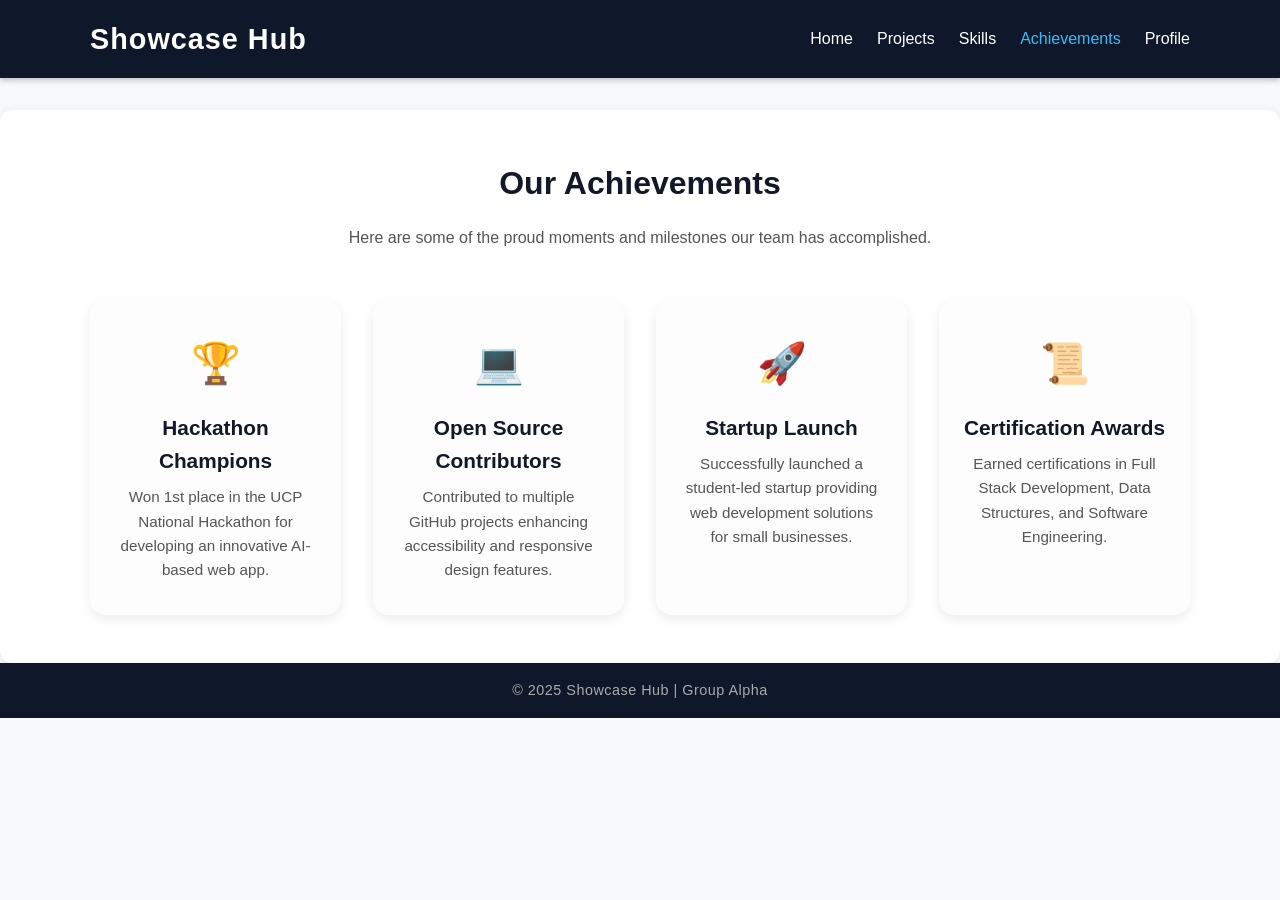
==== src/achievements.html @ 3c0dde56 "add achievements.html and update style.css to add atyling for achievements page" ====
<!DOCTYPE html>
<html lang="en">
<head>
  <meta charset="UTF-8">
  <meta name="viewport" content="width=device-width, initial-scale=1.0">
  <title>Achievements | Showcase Hub</title>
  <link rel="stylesheet" href="../styles/style.css">
</head>
<body>
  <header>
    <div class="container header-content">
      <h1 class="logo">Showcase Hub</h1>
      <nav>
        <ul class="nav-links">
          <li><a href="index.html">Home</a></li>
          <li><a href="projects.html">Projects</a></li>
          <li><a href="skills.html">Skills</a></li>
          <li><a href="achievements.html" class="active">Achievements</a></li>
          <li><a href="profile.html">Profile</a></li>
        </ul>
      </nav>
    </div>
  </header>

  <main>
    <section class="achievements-section">
      <div class="container">
        <h2>Our Achievements</h2>
        <p class="intro-text">
          Here are some of the proud moments and milestones our team has accomplished.
        </p>

        <div class="achievement-grid">
          <div class="achievement-card">
            <div class="icon">🏆</div>
            <h3>Hackathon Champions</h3>
            <p>Won 1st place in the UCP National Hackathon for developing an innovative AI-based web app.</p>
          </div>

          <div class="achievement-card">
            <div class="icon">💻</div>
            <h3>Open Source Contributors</h3>
            <p>Contributed to multiple GitHub projects enhancing accessibility and responsive design features.</p>
          </div>

          <div class="achievement-card">
            <div class="icon">🚀</div>
            <h3>Startup Launch</h3>
            <p>Successfully launched a student-led startup providing web development solutions for small businesses.</p>
          </div>

          <div class="achievement-card">
            <div class="icon">📜</div>
            <h3>Certification Awards</h3>
            <p>Earned certifications in Full Stack Development, Data Structures, and Software Engineering.</p>
          </div>
        </div>
      </div>
    </section>
  </main>

  <footer>
    <p>© 2025 Showcase Hub | Group Alpha</p>
  </footer>
</body>
</html>
---- styles/style.css ----
* {
  margin: 0;
  padding: 0;
  box-sizing: border-box;
  font-family: "Poppins", sans-serif;
}

body {
  background-color: #f8f9fb;
  color: #333;
  line-height: 1.6;
}

.container {
  width: 90%;
  max-width: 1100px;
  margin: 0 auto;
}

header {
  background-color: #0f172a;
  color: white;
  padding: 1rem 0;
  box-shadow: 0 2px 6px rgba(0, 0, 0, 0.25);
}

.header-content {
  display: flex;
  justify-content: space-between;
  align-items: center;
}

.logo {
  font-size: 1.8rem;
  letter-spacing: 1px;
}

.nav-links {
  list-style: none;
  display: flex;
  gap: 1.5rem;
}

.nav-links a {
  color: white;
  text-decoration: none;
  font-weight: 500;
  transition: color 0.3s ease;
}

.nav-links a:hover,
.nav-links .active {
  color: #38bdf8;
}

section {
  margin-top: 2rem;
  background-color: white;
  border-radius: 12px;
  box-shadow: 0 2px 10px rgba(0, 0, 0, 0.1);
  padding: 3rem 1.5rem;
  text-align: center;
}

section h2 {
  font-size: 2rem;
  color: #111827;
  margin-bottom: 1rem;
}

section p {
  max-width: 700px;
  margin: 0 auto;
  font-size: 1rem;
  color: #555;
}

.achievement-grid {
  display: grid;
  grid-template-columns: repeat(auto-fit, minmax(250px, 1fr));
  gap: 2rem;
  margin-top: 3rem;
}

.achievement-card {
  background-color: #fdfdfd;
  border-radius: 16px;
  padding: 2rem 1.5rem;
  box-shadow: 0 4px 12px rgba(0, 0, 0, 0.08);
  transition: transform 0.3s ease, box-shadow 0.3s ease;
}

.achievement-card:hover {
  transform: translateY(-8px);
  box-shadow: 0 8px 20px rgba(0, 0, 0, 0.15);
}

.icon {
  font-size: 2.5rem;
  margin-bottom: 1rem;
}

.achievement-card h3 {
  font-size: 1.3rem;
  color: #111827;
  margin-bottom: 0.5rem;
}

.achievement-card p {
  font-size: 0.95rem;
  color: #555;
}

footer {
  text-align: center;
  padding: 1rem 0;
  background-color: #0f172a;
  color: #aaa;
  font-size: 0.9rem;
  margin-bottom: 2rem;
}

footer p {
  letter-spacing: 0.5px;
}
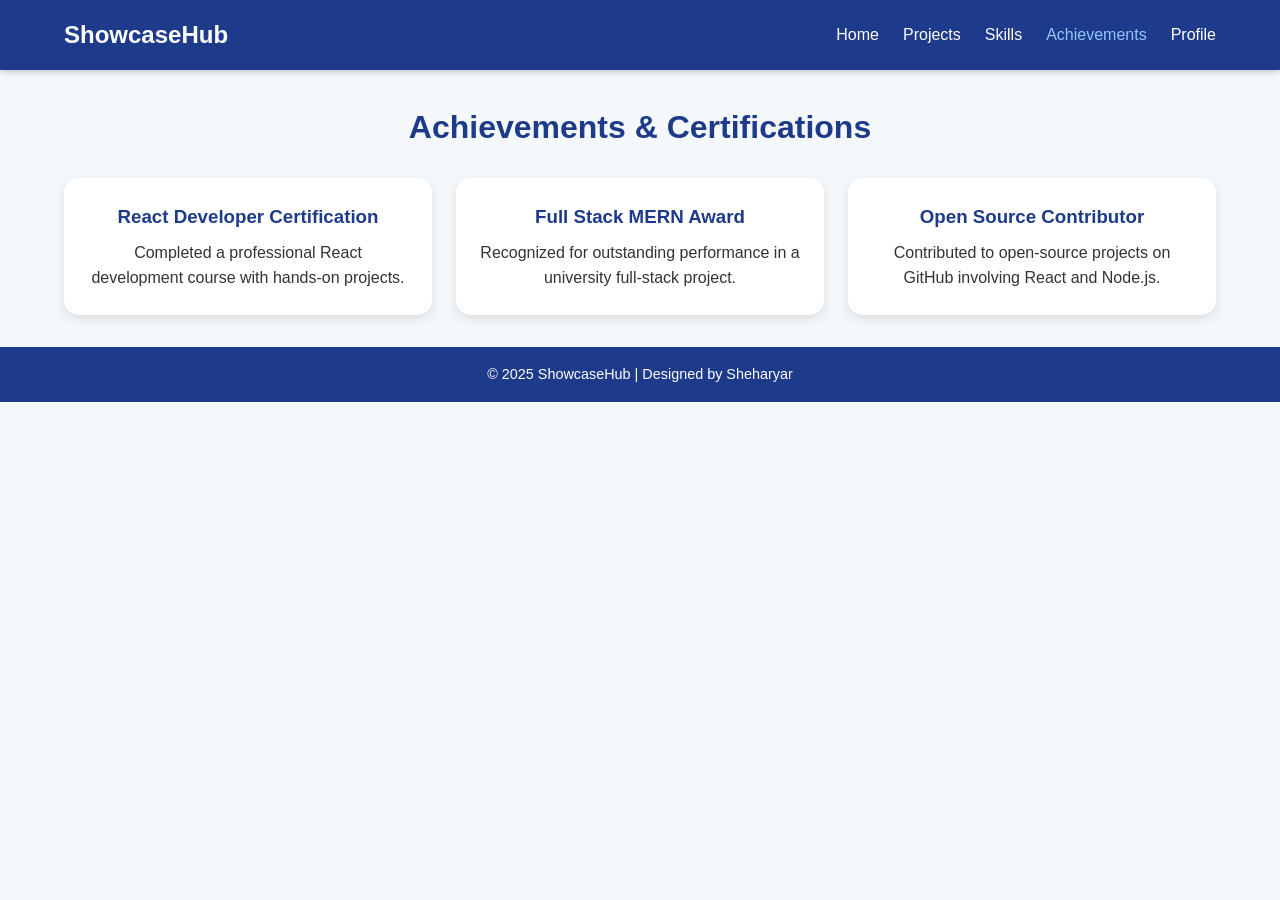
==== commit 0b469638: "Feat: Add Profile Page and Update css file" ====
--- a/src/achievements.html
+++ b/src/achievements.html
@@ -1,66 +1,45 @@
 <!DOCTYPE html>
 <html lang="en">
 <head>
-  <meta charset="UTF-8">
-  <meta name="viewport" content="width=device-width, initial-scale=1.0">
-  <title>Achievements | Showcase Hub</title>
-  <link rel="stylesheet" href="../styles/style.css">
+  <meta charset="UTF-8" />
+  <meta name="viewport" content="width=device-width, initial-scale=1.0" />
+  <title>ShowcaseHub | Achievements</title>
+  <link rel="stylesheet" href="../styles/style.css" />
 </head>
 <body>
   <header>
-    <div class="container header-content">
-      <h1 class="logo">Showcase Hub</h1>
-      <nav>
-        <ul class="nav-links">
-          <li><a href="index.html">Home</a></li>
-          <li><a href="projects.html">Projects</a></li>
-          <li><a href="skills.html">Skills</a></li>
-          <li><a href="achievements.html" class="active">Achievements</a></li>
-          <li><a href="profile.html">Profile</a></li>
-        </ul>
-      </nav>
-    </div>
+    <nav class="navbar">
+      <h1 class="logo">ShowcaseHub</h1>
+      <ul class="nav-links">
+        <li><a href="index.html">Home</a></li>
+        <li><a href="projects.html">Projects</a></li>
+        <li><a href="skills.html">Skills</a></li>
+        <li><a href="achievements.html" class="active">Achievements</a></li>
+        <li><a href="profile.html">Profile</a></li>
+      </ul>
+    </nav>
   </header>
 
-  <main>
-    <section class="achievements-section">
-      <div class="container">
-        <h2>Our Achievements</h2>
-        <p class="intro-text">
-          Here are some of the proud moments and milestones our team has accomplished.
-        </p>
-
-        <div class="achievement-grid">
-          <div class="achievement-card">
-            <div class="icon">🏆</div>
-            <h3>Hackathon Champions</h3>
-            <p>Won 1st place in the UCP National Hackathon for developing an innovative AI-based web app.</p>
-          </div>
-
-          <div class="achievement-card">
-            <div class="icon">💻</div>
-            <h3>Open Source Contributors</h3>
-            <p>Contributed to multiple GitHub projects enhancing accessibility and responsive design features.</p>
-          </div>
-
-          <div class="achievement-card">
-            <div class="icon">🚀</div>
-            <h3>Startup Launch</h3>
-            <p>Successfully launched a student-led startup providing web development solutions for small businesses.</p>
-          </div>
-
-          <div class="achievement-card">
-            <div class="icon">📜</div>
-            <h3>Certification Awards</h3>
-            <p>Earned certifications in Full Stack Development, Data Structures, and Software Engineering.</p>
-          </div>
-        </div>
+  <section class="page">
+    <h2 class="section-title">Achievements & Certifications</h2>
+    <div class="card-grid">
+      <div class="card">
+        <h3>React Developer Certification</h3>
+        <p>Completed a professional React development course with hands-on projects.</p>
       </div>
-    </section>
-  </main>
+      <div class="card">
+        <h3>Full Stack MERN Award</h3>
+        <p>Recognized for outstanding performance in a university full-stack project.</p>
+      </div>
+      <div class="card">
+        <h3>Open Source Contributor</h3>
+        <p>Contributed to open-source projects on GitHub involving React and Node.js.</p>
+      </div>
+    </div>
+  </section>
 
   <footer>
-    <p>© 2025 Showcase Hub | Group Alpha</p>
+    <p>© 2025 ShowcaseHub | Designed by Sheharyar</p>
   </footer>
 </body>
 </html>
--- a/styles/style.css
+++ b/styles/style.css
@@ -1,3 +1,4 @@
+/* === Global Reset === */
 * {
   margin: 0;
   padding: 0;
@@ -6,33 +7,30 @@
 }
 
 body {
-  background-color: #f8f9fb;
+  background-color: #f5f8fb;
   color: #333;
   line-height: 1.6;
 }
 
-.container {
-  width: 90%;
-  max-width: 1100px;
-  margin: 0 auto;
+/* === Navbar === */
+header {
+  background: #1e3a8a;
+  color: #fff;
+  padding: 1rem 0;
+  box-shadow: 0 2px 6px rgba(0, 0, 0, 0.2);
 }
 
-header {
-  background-color: #0f172a;
-  color: white;
-  padding: 1rem 0;
-  box-shadow: 0 2px 6px rgba(0, 0, 0, 0.25);
-}
-
-.header-content {
+.navbar {
+  width: 90%;
+  margin: auto;
   display: flex;
   justify-content: space-between;
   align-items: center;
 }
 
 .logo {
-  font-size: 1.8rem;
-  letter-spacing: 1px;
+  font-size: 1.5rem;
+  font-weight: 700;
 }
 
 .nav-links {
@@ -42,84 +40,153 @@
 }
 
 .nav-links a {
-  color: white;
+  color: #fff;
   text-decoration: none;
   font-weight: 500;
-  transition: color 0.3s ease;
+  transition: 0.3s;
 }
 
 .nav-links a:hover,
-.nav-links .active {
-  color: #38bdf8;
+.nav-links a.active {
+  color: #93c5fd;
 }
 
-section {
-  margin-top: 2rem;
-  background-color: white;
-  border-radius: 12px;
-  box-shadow: 0 2px 10px rgba(0, 0, 0, 0.1);
-  padding: 3rem 1.5rem;
+/* === Hero Section === */
+.hero {
+  height: 85vh;
+  background: linear-gradient(to right, #1e3a8a, #3b82f6);
+  color: #fff;
+  display: flex;
+  justify-content: center;
+  align-items: center;
   text-align: center;
+  padding: 2rem;
 }
 
-section h2 {
-  font-size: 2rem;
-  color: #111827;
-  margin-bottom: 1rem;
-}
-
-section p {
-  max-width: 700px;
-  margin: 0 auto;
-  font-size: 1rem;
-  color: #555;
-}
-
-.achievement-grid {
-  display: grid;
-  grid-template-columns: repeat(auto-fit, minmax(250px, 1fr));
-  gap: 2rem;
-  margin-top: 3rem;
-}
-
-.achievement-card {
-  background-color: #fdfdfd;
-  border-radius: 16px;
-  padding: 2rem 1.5rem;
-  box-shadow: 0 4px 12px rgba(0, 0, 0, 0.08);
-  transition: transform 0.3s ease, box-shadow 0.3s ease;
-}
-
-.achievement-card:hover {
-  transform: translateY(-8px);
-  box-shadow: 0 8px 20px rgba(0, 0, 0, 0.15);
-}
-
-.icon {
+.hero-content h2 {
   font-size: 2.5rem;
   margin-bottom: 1rem;
 }
 
-.achievement-card h3 {
-  font-size: 1.3rem;
-  color: #111827;
+.hero-content p {
+  font-size: 1.1rem;
+  margin-bottom: 2rem;
+}
+
+.btn {
+  background: #fff;
+  color: #1e3a8a;
+  padding: 0.7rem 1.5rem;
+  border-radius: 30px;
+  text-decoration: none;
+  font-weight: 600;
+  transition: 0.3s;
+}
+
+.btn:hover {
+  background: #93c5fd;
+  color: #fff;
+}
+
+/* === Page Sections === */
+.page {
+  width: 90%;
+  margin: 2rem auto;
+  text-align: center;
+}
+
+.section-title {
+  font-size: 2rem;
+  color: #1e3a8a;
+  margin-bottom: 1.5rem;
+  font-weight: 700;
+}
+
+/* === Cards & Grids === */
+.card-grid {
+  display: grid;
+  grid-template-columns: repeat(auto-fit, minmax(280px, 1fr));
+  gap: 1.5rem;
+}
+
+.card {
+  background: #fff;
+  padding: 1.5rem;
+  border-radius: 15px;
+  box-shadow: 0 4px 12px rgba(0, 0, 0, 0.1);
+  transition: 0.3s;
+}
+
+.card:hover {
+  transform: translateY(-5px);
+}
+
+.card h3 {
+  color: #1e3a8a;
   margin-bottom: 0.5rem;
 }
 
-.achievement-card p {
-  font-size: 0.95rem;
+/* === Skills List === */
+.skills-list {
+  list-style: none;
+  display: grid;
+  grid-template-columns: repeat(auto-fit, minmax(180px, 1fr));
+  gap: 1rem;
+}
+
+.skills-list li {
+  background: #fff;
+  padding: 1rem;
+  border-radius: 10px;
+  box-shadow: 0 2px 8px rgba(0, 0, 0, 0.1);
+  font-weight: 500;
+}
+
+/* === Profile Page === */
+.profile-card {
+  background: #fff;
+  max-width: 400px;
+  margin: 2rem auto;
+  padding: 2rem;
+  border-radius: 15px;
+  text-align: center;
+  box-shadow: 0 4px 12px rgba(0, 0, 0, 0.1);
+}
+
+.profile-img {
+  width: 120px;
+  height: 120px;
+  border-radius: 50%;
+  margin-bottom: 1rem;
+}
+
+.bio {
+  margin: 1rem 0;
   color: #555;
 }
 
+/* === Footer === */
 footer {
+  background: #1e3a8a;
+  color: #fff;
   text-align: center;
-  padding: 1rem 0;
-  background-color: #0f172a;
-  color: #aaa;
+  padding: 1rem;
+  margin-top: 2rem;
   font-size: 0.9rem;
-  margin-bottom: 2rem;
 }
 
-footer p {
-  letter-spacing: 0.5px;
+/* === Responsive === */
+@media (max-width: 768px) {
+  .nav-links {
+    flex-direction: column;
+    gap: 1rem;
+  }
+
+  .hero-content h2 {
+    font-size: 2rem;
+  }
+
+  .section-title {
+    font-size: 1.6rem;
+  }
 }
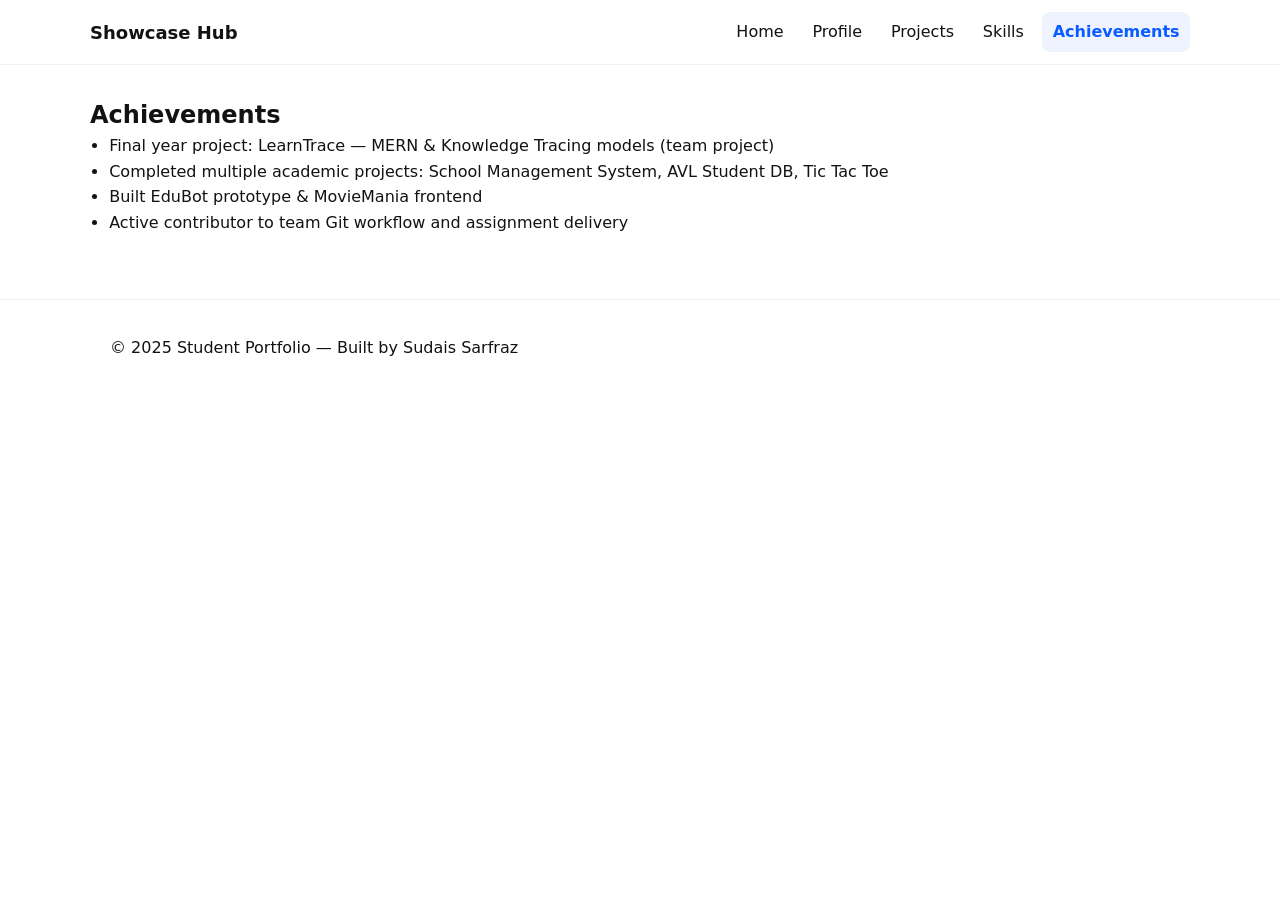
==== commit d0ad0c58: "review all changes to setup complete website" ====
--- a/src/achievements.html
+++ b/src/achievements.html
@@ -1,45 +1,48 @@
-<!DOCTYPE html>
+<!doctype html>
 <html lang="en">
 <head>
-  <meta charset="UTF-8" />
-  <meta name="viewport" content="width=device-width, initial-scale=1.0" />
-  <title>ShowcaseHub | Achievements</title>
+  <meta charset="utf-8" />
+  <meta name="viewport" content="width=device-width,initial-scale=1" />
+  <title>Achievements — Student Portfolio</title>
   <link rel="stylesheet" href="../styles/style.css" />
 </head>
 <body>
-  <header>
-    <nav class="navbar">
-      <h1 class="logo">ShowcaseHub</h1>
-      <ul class="nav-links">
-        <li><a href="index.html">Home</a></li>
-        <li><a href="projects.html">Projects</a></li>
-        <li><a href="skills.html">Skills</a></li>
-        <li><a href="achievements.html" class="active">Achievements</a></li>
-        <li><a href="profile.html">Profile</a></li>
-      </ul>
-    </nav>
+  <header class="site-header">
+    <div class="container header-inner">
+      <a class="brand" href="index.html">Showcase Hub</a>
+      <nav class="nav" id="mainNav">
+        <a href="index.html">Home</a>
+        <a href="profile.html">Profile</a>
+        <a href="projects.html">Projects</a>
+        <a href="skills.html">Skills</a>
+        <a href="achievements.html" class="active">Achievements</a>
+      </nav>
+      <button class="menu-toggle" id="menuToggle" aria-label="toggle menu">☰</button>
+    </div>
   </header>
 
-  <section class="page">
-    <h2 class="section-title">Achievements & Certifications</h2>
-    <div class="card-grid">
-      <div class="card">
-        <h3>React Developer Certification</h3>
-        <p>Completed a professional React development course with hands-on projects.</p>
-      </div>
-      <div class="card">
-        <h3>Full Stack MERN Award</h3>
-        <p>Recognized for outstanding performance in a university full-stack project.</p>
-      </div>
-      <div class="card">
-        <h3>Open Source Contributor</h3>
-        <p>Contributed to open-source projects on GitHub involving React and Node.js.</p>
-      </div>
+  <main>
+    <section class="panel container">
+      <h1>Achievements</h1>
+      <ul class="achievements-list">
+        <li>Final year project: LearnTrace — MERN & Knowledge Tracing models (team project)</li>
+        <li>Completed multiple academic projects: School Management System, AVL Student DB, Tic Tac Toe</li>
+        <li>Built EduBot prototype & MovieMania frontend</li>
+        <li>Active contributor to team Git workflow and assignment delivery</li>
+      </ul>
+    </section>
+  </main>
+
+  <footer class="site-footer">
+    <div class="container footer-inner">
+      <p>© 2025 Student Portfolio — Built by Sudais Sarfraz</p>
     </div>
-  </section>
+  </footer>
 
-  <footer>
-    <p>© 2025 ShowcaseHub | Designed by Sheharyar</p>
-  </footer>
+  <script>
+    const toggle = document.getElementById('menuToggle');
+    const nav = document.getElementById('mainNav');
+    toggle.addEventListener('click', ()=> nav.classList.toggle('open'));
+  </script>
 </body>
-</html>+</html>
--- a/styles/style.css
+++ b/styles/style.css
@@ -1,192 +1,126 @@
-/* === Global Reset === */
-* {
-  margin: 0;
-  padding: 0;
-  box-sizing: border-box;
-  font-family: "Poppins", sans-serif;
+/* ========= Common variables & reset ========= */
+:root{
+  --bg:#ffffff;
+  --muted:#6b6b6b;
+  --txt:#111214;
+  --primary:#0b5cff;
+  --muted-2:#9aa3b2;
+  --card:#fbfdff;
+  --shadow: 0 8px 24px rgba(13,18,30,0.06);
+  --maxw:1100px;
+  --radius:12px;
+}
+*{box-sizing:border-box;margin:0;padding:0}
+html,body{height:100%}
+body{
+  font-family: Inter, system-ui, -apple-system, "Segoe UI", Roboto, "Helvetica Neue", Arial;
+  color:var(--txt);
+  background:var(--bg);
+  line-height:1.5;
+  -webkit-font-smoothing:antialiased;
+}
+.container{max-width:var(--maxw);margin:0 auto;padding:1.25rem}
+
+/* ========= Header ========= */
+.site-header{position:sticky;top:0;background:#fff;border-bottom:1px solid #f0f2f7;z-index:60}
+.header-inner{display:flex;align-items:center;justify-content:space-between;gap:1rem;padding:.75rem 0}
+.brand{font-weight:700;color:var(--txt);text-decoration:none;font-size:1.125rem}
+.nav{display:flex;gap:.5rem;align-items:center}
+.nav a{padding:.5rem .65rem;border-radius:8px;color:var(--txt);text-decoration:none}
+.nav a:hover{background:#f5f8ff;color:var(--primary)}
+.nav a.active{background:#eef3ff;color:var(--primary);font-weight:600}
+.menu-toggle{display:none;background:none;border:0;font-size:1.2rem}
+
+/* ========= Hero / Home ========= */
+.hero{display:grid;grid-template-columns:1fr 520px;gap:2rem;align-items:center;padding:3rem 0}
+.hero-left h1{font-size:2rem;margin-bottom:.5rem}
+.lead{color:var(--muted);margin-bottom:1rem}
+.hero-image{width:100%;height:auto;border-radius:12px;box-shadow:var(--shadow)}
+.hero-cta{display:flex;gap:.75rem}
+.btn{display:inline-block;padding:.6rem 0.95rem;border-radius:10px;background:var(--primary);color:#fff;text-decoration:none}
+.btn-outline{background:transparent;color:var(--primary);border:1px solid var(--primary);padding:.55rem .9rem}
+
+/* ========= Panels ========= */
+.panel{padding:2rem 0}
+.feature-card{background:var(--card);padding:1rem;border-radius:12px;box-shadow:var(--shadow);margin-bottom:1rem}
+.features{display:grid;grid-template-columns:repeat(3,1fr);gap:1rem;padding:2rem 0}
+
+/* ========= Profile grid ========= */
+.profile-panel{padding:2.25rem 0}
+.profile-grid{display:grid;grid-template-columns:320px 1fr;gap:1.25rem;align-items:start}
+.profile-photo img{width:100%;border-radius:12px;box-shadow:var(--shadow)}
+.profile-details h1{margin-bottom:.25rem}
+.muted{color:var(--muted)}
+.small{font-size:.9rem}
+
+/* ========= Projects ========= */
+.projects-grid{display:grid;grid-template-columns:repeat(3,1fr);gap:1rem}
+.project-card{background:var(--card);border-radius:10px;overflow:hidden;box-shadow:var(--shadow);display:flex;flex-direction:column}
+.project-card img{width:100%;display:block}
+.project-body{padding:1rem}
+
+/* ========= Skills ========= */
+.skill-item{margin-bottom:1rem}
+.skill-meta{display:flex;justify-content:space-between;margin-bottom:.45rem;font-weight:600}
+.progress{background:#eef3f9;border-radius:999px;height:12px;overflow:hidden}
+.progress-bar{height:100%;background:linear-gradient(90deg,var(--primary),#6f9aff);border-radius:999px;transition:width .7s ease}
+
+/* ========= Achievements ========= */
+.achievements-list{padding-left:1.2rem;list-style:disc;line-height:1.6}
+
+/* ========= Footer ========= */
+.site-footer{border-top:1px solid #f0f2f7;padding:1rem 0;margin-top:2rem}
+.footer-inner{display:flex;justify-content:space-between;align-items:center;gap:1rem}
+.footer-nav{display:flex;gap:.75rem}
+
+/* ========= Utilities ========= */
+.container.center{display:flex;align-items:center;justify-content:center}
+
+/* ========= Responsive breakpoints (5+ media queries) ========= */
+
+/* MQ 1: <= 1200px */
+@media (max-width:1200px){
+  :root{--maxw:980px}
+  .projects-grid{grid-template-columns:repeat(2,1fr)}
+  .features{grid-template-columns:repeat(2,1fr)}
 }
 
-body {
-  background-color: #f5f8fb;
-  color: #333;
-  line-height: 1.6;
+/* MQ 2: <= 992px */
+@media (max-width:992px){
+  .hero{grid-template-columns:1fr 360px;gap:1rem}
+  .profile-grid{grid-template-columns:1fr}
+  .hero-left{text-align:left}
+  .nav a{padding:.45rem .6rem}
 }
 
-/* === Navbar === */
-header {
-  background: #1e3a8a;
-  color: #fff;
-  padding: 1rem 0;
-  box-shadow: 0 2px 6px rgba(0, 0, 0, 0.2);
+/* MQ 3: <= 768px (tablet) */
+@media (max-width:768px){
+  .menu-toggle{display:block}
+  .nav{position:absolute;right:1rem;top:64px;background:#fff;padding:.75rem;border-radius:10px;box-shadow:0 12px 30px rgba(12,20,40,0.08);flex-direction:column;display:none}
+  .nav.open{display:flex}
+  .hero{grid-template-columns:1fr;gap:1rem}
+  .projects-grid{grid-template-columns:1fr}
+  .features{grid-template-columns:1fr}
 }
 
-.navbar {
-  width: 90%;
-  margin: auto;
-  display: flex;
-  justify-content: space-between;
-  align-items: center;
+/* MQ 4: <= 480px (mobile) */
+@media (max-width:480px){
+  .hero-left h1{font-size:1.4rem}
+  .brand{font-size:1rem}
+  .hero{padding:1.25rem 0}
+  .header-inner{padding:.5rem 0}
+  .profile-grid{grid-template-columns:1fr}
 }
 
-.logo {
-  font-size: 1.5rem;
-  font-weight: 700;
+/* MQ 5: <= 380px (small phones) */
+@media (max-width:380px){
+  .lead{font-size:.95rem}
+  .btn{padding:.45rem .7rem}
+  .profile-photo{display:flex;justify-content:center}
+  .projects-grid{gap:.6rem}
 }
 
-.nav-links {
-  list-style: none;
-  display: flex;
-  gap: 1.5rem;
+/* Accessibility: reduce motion */
+@media (prefers-reduced-motion:reduce){
+  *{transition:none !important}
 }
-
-.nav-links a {
-  color: #fff;
-  text-decoration: none;
-  font-weight: 500;
-  transition: 0.3s;
-}
-
-.nav-links a:hover,
-.nav-links a.active {
-  color: #93c5fd;
-}
-
-/* === Hero Section === */
-.hero {
-  height: 85vh;
-  background: linear-gradient(to right, #1e3a8a, #3b82f6);
-  color: #fff;
-  display: flex;
-  justify-content: center;
-  align-items: center;
-  text-align: center;
-  padding: 2rem;
-}
-
-.hero-content h2 {
-  font-size: 2.5rem;
-  margin-bottom: 1rem;
-}
-
-.hero-content p {
-  font-size: 1.1rem;
-  margin-bottom: 2rem;
-}
-
-.btn {
-  background: #fff;
-  color: #1e3a8a;
-  padding: 0.7rem 1.5rem;
-  border-radius: 30px;
-  text-decoration: none;
-  font-weight: 600;
-  transition: 0.3s;
-}
-
-.btn:hover {
-  background: #93c5fd;
-  color: #fff;
-}
-
-/* === Page Sections === */
-.page {
-  width: 90%;
-  margin: 2rem auto;
-  text-align: center;
-}
-
-.section-title {
-  font-size: 2rem;
-  color: #1e3a8a;
-  margin-bottom: 1.5rem;
-  font-weight: 700;
-}
-
-/* === Cards & Grids === */
-.card-grid {
-  display: grid;
-  grid-template-columns: repeat(auto-fit, minmax(280px, 1fr));
-  gap: 1.5rem;
-}
-
-.card {
-  background: #fff;
-  padding: 1.5rem;
-  border-radius: 15px;
-  box-shadow: 0 4px 12px rgba(0, 0, 0, 0.1);
-  transition: 0.3s;
-}
-
-.card:hover {
-  transform: translateY(-5px);
-}
-
-.card h3 {
-  color: #1e3a8a;
-  margin-bottom: 0.5rem;
-}
-
-/* === Skills List === */
-.skills-list {
-  list-style: none;
-  display: grid;
-  grid-template-columns: repeat(auto-fit, minmax(180px, 1fr));
-  gap: 1rem;
-}
-
-.skills-list li {
-  background: #fff;
-  padding: 1rem;
-  border-radius: 10px;
-  box-shadow: 0 2px 8px rgba(0, 0, 0, 0.1);
-  font-weight: 500;
-}
-
-/* === Profile Page === */
-.profile-card {
-  background: #fff;
-  max-width: 400px;
-  margin: 2rem auto;
-  padding: 2rem;
-  border-radius: 15px;
-  text-align: center;
-  box-shadow: 0 4px 12px rgba(0, 0, 0, 0.1);
-}
-
-.profile-img {
-  width: 120px;
-  height: 120px;
-  border-radius: 50%;
-  margin-bottom: 1rem;
-}
-
-.bio {
-  margin: 1rem 0;
-  color: #555;
-}
-
-/* === Footer === */
-footer {
-  background: #1e3a8a;
-  color: #fff;
-  text-align: center;
-  padding: 1rem;
-  margin-top: 2rem;
-  font-size: 0.9rem;
-}
-
-/* === Responsive === */
-@media (max-width: 768px) {
-  .nav-links {
-    flex-direction: column;
-    gap: 1rem;
-  }
-
-  .hero-content h2 {
-    font-size: 2rem;
-  }
-
-  .section-title {
-    font-size: 1.6rem;
-  }
-}
